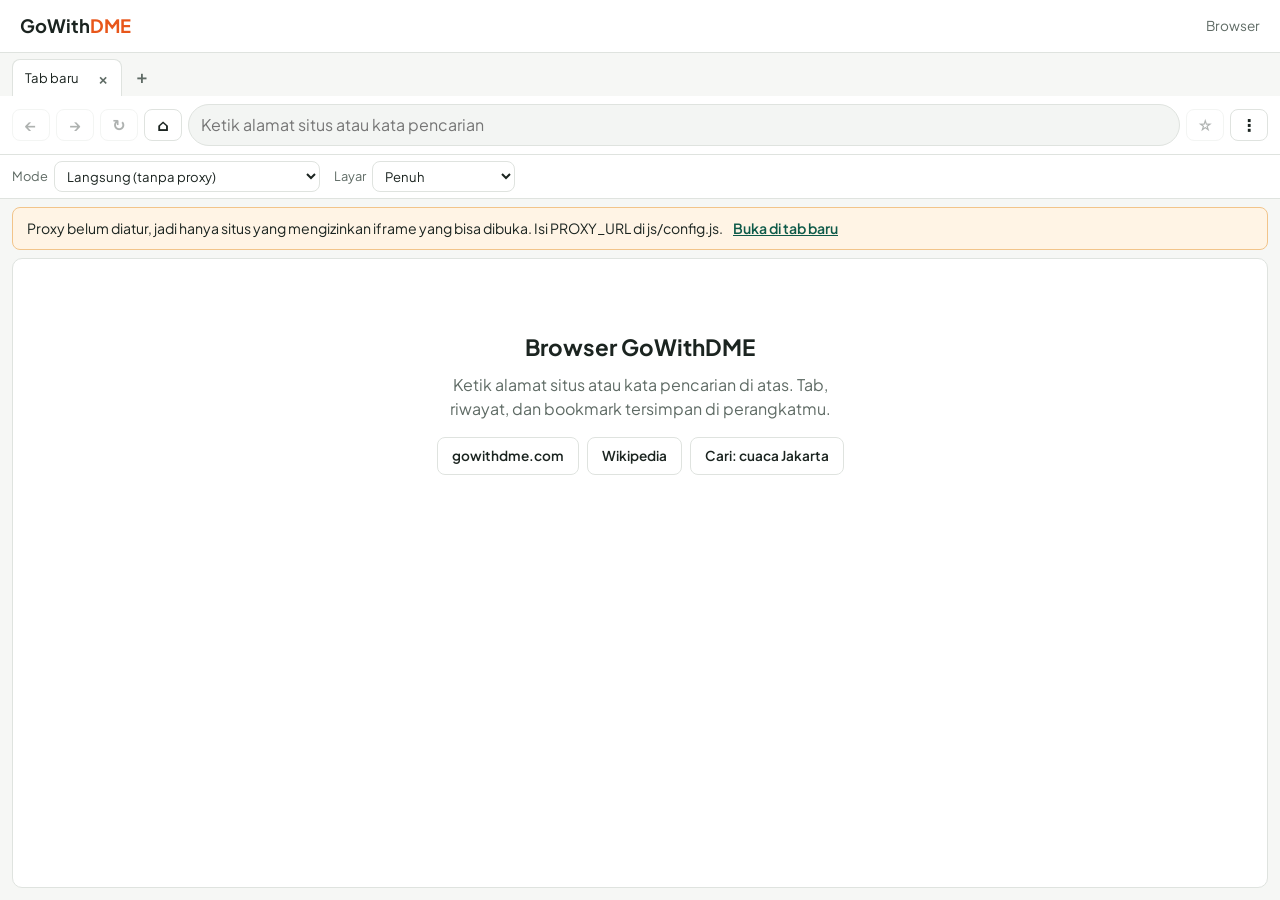
==== index.html @ f665d47d "Upgrade browser: tab, bookmark, riwayat, proxy" ====
<!DOCTYPE html>
<html lang="id">
<head>
<meta charset="UTF-8">
<meta name="viewport" content="width=device-width, initial-scale=1">
<title>Browser · GoWithDME</title>
<meta name="description" content="Buka situs apa saja di dalam halaman: tab, riwayat, bookmark, dan ukuran layar HP, tablet, desktop.">
<link rel="icon" href="https://gowithdme.com/favicon.ico">
<link rel="preconnect" href="https://fonts.googleapis.com">
<link rel="preconnect" href="https://fonts.gstatic.com" crossorigin>
<link href="https://fonts.googleapis.com/css2?family=Plus+Jakarta+Sans:wght@400;600;700&display=swap" rel="stylesheet">
<link rel="stylesheet" href="css/style.css">
<link rel="stylesheet" href="css/browser.css">
</head>
<body>
<header class="top">
  <a class="brand" href="https://gowithdme.com/">GoWith<span>DME</span></a>
  <span class="tag">Browser</span>
</header>

<div class="tabs" id="tabs" role="tablist" aria-label="Tab"></div>

<div class="bar">
  <button type="button" id="back" title="Mundur" aria-label="Mundur">&#8592;</button>
  <button type="button" id="fwd" title="Maju" aria-label="Maju">&#8594;</button>
  <button type="button" id="reload" title="Muat ulang" aria-label="Muat ulang">&#8635;</button>
  <button type="button" id="home" title="Beranda" aria-label="Beranda">&#8962;</button>
  <form id="form" novalidate>
    <input id="url" type="text" inputmode="url" autocomplete="off" autocapitalize="off" spellcheck="false"
           placeholder="Ketik alamat situs atau kata pencarian" aria-label="Alamat atau pencarian">
  </form>
  <button type="button" id="star" title="Bookmark" aria-label="Bookmark">&#9734;</button>
  <button type="button" id="menuBtn" title="Menu" aria-label="Menu" aria-haspopup="true">&#8942;</button>
  <div class="menu" id="menu" hidden></div>
</div>

<div class="bar opts">
  <label>Mode
    <select id="mode">
      <option value="proxy">Proxy (bisa buka hampir semua situs)</option>
      <option value="direct">Langsung (tanpa proxy)</option>
    </select>
  </label>
  <label>Layar
    <select id="size">
      <option value="0">Penuh</option>
      <option value="360">HP 360 px</option>
      <option value="768">Tablet 768 px</option>
      <option value="1280">Desktop 1280 px</option>
    </select>
  </label>
  <span class="info" id="info" role="status" aria-live="polite"></span>
</div>
<div class="load" id="load" hidden></div>

<div class="notice" id="notice" hidden>
  <span id="noticeText"></span>
  <button type="button" id="tryProxy" hidden>Coba lewat proxy</button>
  <a id="openTab" href="#" target="_blank" rel="noopener noreferrer">Buka di tab baru</a>
</div>

<main class="stage" id="stage" aria-label="Halaman">
  <div class="empty" id="empty">
    <h1>Browser GoWithDME</h1>
    <p>Ketik alamat situs atau kata pencarian di atas. Tab, riwayat, dan bookmark tersimpan di perangkatmu.</p>
    <div class="quick" id="quick"></div>
  </div>
</main>

<script src="js/config.js"></script>
<script src="js/browser.js"></script>
</body>
</html>
---- css/style.css ----
:root{--green:#0e5a49;--green-dark:#0a4337;--orange:#e8561a;--bg:#f6f7f5;--card:#fff;--line:#dfe3df;--text:#1b2420;--muted:#5f6b65;--err:#b3261e;--r:10px}
*{box-sizing:border-box}
html,body{margin:0}
body{font-family:"Plus Jakarta Sans",system-ui,-apple-system,"Segoe UI",Roboto,sans-serif;background:var(--bg);color:var(--text);line-height:1.5}
:focus-visible{outline:3px solid var(--orange);outline-offset:2px}

.top{display:flex;align-items:center;justify-content:space-between;padding:12px 20px;background:var(--card);border-bottom:1px solid var(--line)}
.brand{font-weight:700;font-size:1.15rem;color:var(--text);text-decoration:none}
.brand span{color:var(--orange)}
.tag{font-size:.85rem;color:var(--muted)}

.layout{display:grid;grid-template-columns:300px 1fr;gap:16px;padding:16px;max-width:1400px;margin:0 auto}
.panel{background:var(--card);border:1px solid var(--line);border-radius:var(--r);align-self:start;overflow:hidden}
.timer{padding:12px 16px;background:#e6f1ee;color:var(--green-dark);font-size:.9rem}
.timer.warn{background:#fde8e1;color:var(--err);font-weight:600}
form{padding:12px 16px 16px;display:flex;flex-direction:column;gap:6px}
label{font-size:.8rem;color:var(--muted);margin-top:6px}
select,input{font:inherit;padding:10px 12px;border:1px solid var(--line);border-radius:8px;background:#fff;color:var(--text);width:100%}
button{font:inherit;font-weight:600;padding:11px 14px;border-radius:8px;border:1px solid transparent;cursor:pointer;margin-top:12px}
button:disabled{opacity:.6;cursor:wait}
.primary{background:var(--orange);color:#fff}
.primary:hover:not(:disabled){background:#cf4812}
.ghost{background:#fff;border-color:var(--line);color:var(--text)}
.msg{margin:0;padding:0 16px 16px;font-size:.9rem;color:var(--err)}

.stage{background:var(--card);border:1px solid var(--line);border-radius:var(--r);min-height:70vh;display:flex;overflow:hidden}
.stage iframe{flex:1;width:100%;border:0;background:#fff}
.empty{margin:auto;padding:24px;max-width:420px;text-align:center}
.empty h1{font-size:1.4rem;margin:0 0 8px}
.empty p{margin:0;color:var(--muted)}

@media (max-width:899px){
  .layout{grid-template-columns:1fr;padding:12px}
  .stage{min-height:65vh}
}
@media (prefers-reduced-motion:reduce){*{transition:none!important;animation:none!important}}
---- css/browser.css ----
[hidden]{display:none!important}
body{display:flex;flex-direction:column;min-height:100vh;min-height:100dvh}

.tabs{display:flex;gap:4px;padding:6px 12px 0;background:var(--bg);overflow-x:auto;scrollbar-width:thin}
.tab{display:flex;align-items:center;gap:6px;min-width:110px;max-width:200px;padding:7px 8px 7px 12px;background:#e9ece9;border:1px solid var(--line);border-bottom:0;border-radius:8px 8px 0 0;font-size:.82rem;cursor:pointer;flex:none}
.tab[aria-selected=true]{background:var(--card)}
.tab span{overflow:hidden;text-overflow:ellipsis;white-space:nowrap;flex:1}
.tab .x{margin:0;padding:0 5px;border:0;background:none;font-size:1rem;line-height:1.2;color:var(--muted);border-radius:4px}
.tab .x:hover{background:#d6dbd6}
.newtab{margin:0 0 4px;padding:3px 10px;background:none;border:0;font-size:1.15rem;color:var(--muted);flex:none}

.bar{position:relative;display:flex;align-items:center;gap:6px;padding:8px 12px;background:var(--card);border-bottom:1px solid var(--line)}
.bar button{margin:0;padding:7px 10px;background:#fff;border:1px solid var(--line);color:var(--text);font-size:1rem;line-height:1;min-width:38px}
.bar button:hover:not(:disabled){background:#eef1ee}
.bar button:disabled{opacity:.35;cursor:default}
.bar form{flex:1;padding:0;display:block}
.bar input{padding:8px 12px;border-radius:999px;background:#f3f5f3}
.opts{gap:14px;padding:6px 12px;font-size:.8rem;color:var(--muted);flex-wrap:wrap}
.opts label{display:flex;align-items:center;gap:6px;margin:0}
.opts select{width:auto;padding:5px 8px;font-size:.82rem}
.info{margin-left:auto}

.load{height:3px;background:var(--orange);transform-origin:left;animation:ld 1.6s ease-out forwards}
@keyframes ld{from{transform:scaleX(0)}to{transform:scaleX(.9)}}

.notice{display:flex;align-items:center;flex-wrap:wrap;gap:10px;margin:8px 12px 0;padding:10px 14px;background:#fff4e5;border:1px solid #f2c48a;border-radius:8px;font-size:.88rem}
.notice button{margin:0;padding:6px 12px;background:var(--orange);color:#fff}
.notice a{font-weight:600;color:var(--green)}

.stage{position:relative;flex:1;margin:8px 12px 12px;min-height:60vh;background:var(--card);border:1px solid var(--line);border-radius:var(--r);overflow:auto;display:block}
.pane{margin:0 auto;background:#fff;overflow:hidden}
.pane.sized{margin-top:10px;box-shadow:0 1px 6px rgba(0,0,0,.18);border-radius:4px}
.pane iframe{display:block;border:0;background:#fff;transform-origin:top left}
.empty{margin:48px auto;padding:24px;max-width:460px;text-align:center}
.empty h1{font-size:1.4rem;margin:0 0 8px}
.empty p{margin:0 0 16px;color:var(--muted)}
.quick{display:flex;flex-wrap:wrap;gap:8px;justify-content:center}
.quick button{margin:0;padding:8px 14px;background:#fff;border-color:var(--line);color:var(--text);font-size:.85rem}

.menu{position:absolute;right:12px;top:100%;z-index:20;width:min(340px,calc(100vw - 24px));max-height:70vh;overflow:auto;background:#fff;border:1px solid var(--line);border-radius:10px;box-shadow:0 6px 24px rgba(0,0,0,.18);padding:6px}
.menu h3{margin:8px 8px 4px;font-size:.75rem;text-transform:uppercase;letter-spacing:.04em;color:var(--muted)}
.menu button{display:block;width:100%;margin:0;padding:8px 10px;text-align:left;background:none;border:0;font-weight:400;font-size:.86rem;border-radius:6px;overflow:hidden;text-overflow:ellipsis;white-space:nowrap}
.menu button:hover{background:#eef1ee}
.menu .muted{padding:6px 10px;font-size:.82rem;color:var(--muted)}

@media (max-width:640px){
  .bar{gap:4px;padding:6px 8px}
  .bar button{padding:7px 8px;min-width:34px}
  #home{display:none}
  .stage{margin:6px 8px 8px}
  .info{margin-left:0}
}
@media (prefers-reduced-motion:reduce){.load{animation:none;transform:scaleX(.9)}}
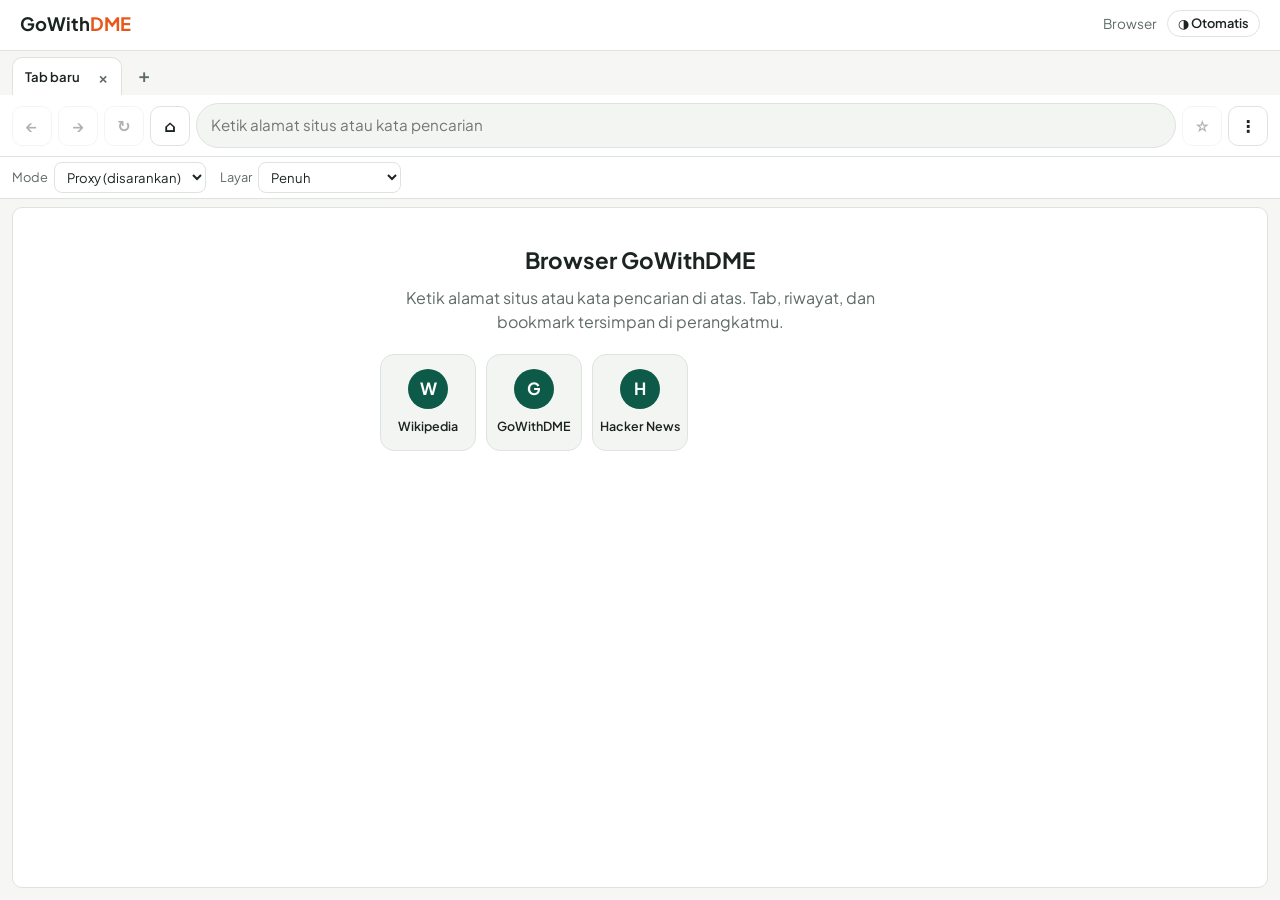
==== commit 9e2a3731: "Tema gelap dan perbaikan UX" ====
--- a/index.html
+++ b/index.html
@@ -2,7 +2,10 @@
 <html lang="id">
 <head>
 <meta charset="UTF-8">
-<meta name="viewport" content="width=device-width, initial-scale=1">
+<meta name="viewport" content="width=device-width, initial-scale=1, viewport-fit=cover">
+<meta name="color-scheme" content="light dark">
+<meta name="theme-color" content="#ffffff" id="themeColor">
+<script>(function(){try{var t=JSON.parse(localStorage.getItem("gwd.theme"))||"auto";var d=t==="dark"||(t==="auto"&&matchMedia("(prefers-color-scheme: dark)").matches);document.documentElement.dataset.theme=d?"dark":"light"}catch(e){}})();</script>
 <title>Browser · GoWithDME</title>
 <meta name="description" content="Buka situs apa saja di dalam halaman: tab, riwayat, bookmark, dan ukuran layar HP, tablet, desktop.">
 <link rel="icon" href="https://gowithdme.com/favicon.ico">
@@ -16,6 +19,7 @@
 <header class="top">
   <a class="brand" href="https://gowithdme.com/">GoWith<span>DME</span></a>
   <span class="tag">Browser</span>
+  <button type="button" class="themeBtn" id="themeBtn" title="Ganti tema" aria-label="Ganti tema"></button>
 </header>
 
 <div class="tabs" id="tabs" role="tablist" aria-label="Tab"></div>
@@ -37,8 +41,8 @@
 <div class="bar opts">
   <label>Mode
     <select id="mode">
-      <option value="proxy">Proxy (bisa buka hampir semua situs)</option>
-      <option value="direct">Langsung (tanpa proxy)</option>
+      <option value="proxy">Proxy (disarankan)</option>
+      <option value="direct">Langsung</option>
     </select>
   </label>
   <label>Layar
@@ -59,11 +63,14 @@
   <a id="openTab" href="#" target="_blank" rel="noopener noreferrer">Buka di tab baru</a>
 </div>
 
+<div class="toast" id="toast" role="status" aria-live="polite" hidden></div>
+<button type="button" class="exitFocus" id="exitFocus" hidden aria-label="Keluar mode fokus">Keluar fokus</button>
+
 <main class="stage" id="stage" aria-label="Halaman">
   <div class="empty" id="empty">
     <h1>Browser GoWithDME</h1>
     <p>Ketik alamat situs atau kata pencarian di atas. Tab, riwayat, dan bookmark tersimpan di perangkatmu.</p>
-    <div class="quick" id="quick"></div>
+    <div class="dial" id="dial"></div>
   </div>
 </main>
 
--- a/css/style.css
+++ b/css/style.css
@@ -1,4 +1,5 @@
-:root{--green:#0e5a49;--green-dark:#0a4337;--orange:#e8561a;--bg:#f6f7f5;--card:#fff;--line:#dfe3df;--text:#1b2420;--muted:#5f6b65;--err:#b3261e;--r:10px}
+:root{--green:#0e5a49;--green-dark:#0a4337;--orange:#e8561a;--bg:#f6f7f5;--card:#fff;--line:#dfe3df;--text:#1b2420;--muted:#5f6b65;--err:#b3261e;--r:10px;--hover:#eef1ee;--field:#f3f5f3}
+[data-theme=dark]{--green:#3fbf9f;--green-dark:#bfeadf;--orange:#ff7a3d;--bg:#0e1311;--card:#161c19;--line:#2a332f;--text:#e8eeea;--muted:#9aa7a0;--err:#ff8a80;--hover:#222b27;--field:#1d2521;color-scheme:dark}
 *{box-sizing:border-box}
 html,body{margin:0}
 body{font-family:"Plus Jakarta Sans",system-ui,-apple-system,"Segoe UI",Roboto,sans-serif;background:var(--bg);color:var(--text);line-height:1.5}
@@ -15,7 +16,7 @@
 .timer.warn{background:#fde8e1;color:var(--err);font-weight:600}
 form{padding:12px 16px 16px;display:flex;flex-direction:column;gap:6px}
 label{font-size:.8rem;color:var(--muted);margin-top:6px}
-select,input{font:inherit;padding:10px 12px;border:1px solid var(--line);border-radius:8px;background:#fff;color:var(--text);width:100%}
+select,input{font:inherit;padding:10px 12px;border:1px solid var(--line);border-radius:8px;background:var(--card);color:var(--text);width:100%}
 button{font:inherit;font-weight:600;padding:11px 14px;border-radius:8px;border:1px solid transparent;cursor:pointer;margin-top:12px}
 button:disabled{opacity:.6;cursor:wait}
 .primary{background:var(--orange);color:#fff}
--- a/css/browser.css
+++ b/css/browser.css
@@ -1,53 +1,74 @@
 [hidden]{display:none!important}
-body{display:flex;flex-direction:column;min-height:100vh;min-height:100dvh}
+html{-webkit-text-size-adjust:100%}
+body{display:flex;flex-direction:column;height:100vh;height:100dvh;overflow:hidden;padding-bottom:env(safe-area-inset-bottom);transition:background .2s,color .2s}
+.top{padding-top:calc(10px + env(safe-area-inset-top));gap:10px}
+.top .tag{margin-left:auto}
+.themeBtn{margin:0;padding:6px 10px;border:1px solid var(--line);background:var(--card);color:var(--text);border-radius:999px;font-size:.8rem;line-height:1}
+.themeBtn:hover{background:var(--hover)}
 
-.tabs{display:flex;gap:4px;padding:6px 12px 0;background:var(--bg);overflow-x:auto;scrollbar-width:thin}
-.tab{display:flex;align-items:center;gap:6px;min-width:110px;max-width:200px;padding:7px 8px 7px 12px;background:#e9ece9;border:1px solid var(--line);border-bottom:0;border-radius:8px 8px 0 0;font-size:.82rem;cursor:pointer;flex:none}
-.tab[aria-selected=true]{background:var(--card)}
+.tabs{display:flex;gap:4px;padding:6px 12px 0;background:var(--bg);overflow-x:auto;scrollbar-width:none;flex:none}
+.tabs::-webkit-scrollbar{display:none}
+.tab{display:flex;align-items:center;gap:6px;min-width:110px;max-width:200px;padding:7px 6px 7px 12px;background:var(--hover);border:1px solid var(--line);border-bottom:0;border-radius:10px 10px 0 0;font-size:.82rem;cursor:pointer;flex:none;color:var(--muted)}
+.tab[aria-selected=true]{background:var(--card);color:var(--text);font-weight:600}
 .tab span{overflow:hidden;text-overflow:ellipsis;white-space:nowrap;flex:1}
-.tab .x{margin:0;padding:0 5px;border:0;background:none;font-size:1rem;line-height:1.2;color:var(--muted);border-radius:4px}
-.tab .x:hover{background:#d6dbd6}
-.newtab{margin:0 0 4px;padding:3px 10px;background:none;border:0;font-size:1.15rem;color:var(--muted);flex:none}
+.tab .x{margin:0;padding:2px 7px;border:0;background:none;font-size:1rem;line-height:1.2;color:var(--muted);border-radius:6px}
+.tab .x:hover{background:var(--line)}
+.newtab{margin:0 0 4px;padding:3px 12px;background:none;border:0;font-size:1.2rem;color:var(--muted);flex:none}
 
-.bar{position:relative;display:flex;align-items:center;gap:6px;padding:8px 12px;background:var(--card);border-bottom:1px solid var(--line)}
-.bar button{margin:0;padding:7px 10px;background:#fff;border:1px solid var(--line);color:var(--text);font-size:1rem;line-height:1;min-width:38px}
-.bar button:hover:not(:disabled){background:#eef1ee}
+.bar{position:relative;display:flex;align-items:center;gap:6px;padding:8px 12px;background:var(--card);border-bottom:1px solid var(--line);flex:none}
+.bar button{margin:0;padding:8px 10px;background:var(--card);border:1px solid var(--line);color:var(--text);font-size:1rem;line-height:1;min-width:40px;min-height:40px;border-radius:10px}
+.bar button:hover:not(:disabled){background:var(--hover)}
 .bar button:disabled{opacity:.35;cursor:default}
-.bar form{flex:1;padding:0;display:block}
-.bar input{padding:8px 12px;border-radius:999px;background:#f3f5f3}
-.opts{gap:14px;padding:6px 12px;font-size:.8rem;color:var(--muted);flex-wrap:wrap}
+.bar form{flex:1;padding:0;display:block;min-width:0}
+.bar input{padding:10px 14px;border-radius:999px;background:var(--field);font-size:.95rem}
+.bar input:focus{border-color:var(--orange);outline:none;box-shadow:0 0 0 3px color-mix(in srgb,var(--orange) 25%,transparent)}
+.opts{gap:14px;padding:5px 12px;font-size:.8rem;color:var(--muted);flex-wrap:wrap}
 .opts label{display:flex;align-items:center;gap:6px;margin:0}
 .opts select{width:auto;padding:5px 8px;font-size:.82rem}
 .info{margin-left:auto}
 
-.load{height:3px;background:var(--orange);transform-origin:left;animation:ld 1.6s ease-out forwards}
+.load{height:3px;background:var(--orange);transform-origin:left;animation:ld 1.6s ease-out forwards;flex:none}
 @keyframes ld{from{transform:scaleX(0)}to{transform:scaleX(.9)}}
 
-.notice{display:flex;align-items:center;flex-wrap:wrap;gap:10px;margin:8px 12px 0;padding:10px 14px;background:#fff4e5;border:1px solid #f2c48a;border-radius:8px;font-size:.88rem}
-.notice button{margin:0;padding:6px 12px;background:var(--orange);color:#fff}
+.notice{display:flex;align-items:center;flex-wrap:wrap;gap:10px;margin:8px 12px 0;padding:10px 14px;background:color-mix(in srgb,var(--orange) 14%,var(--card));border:1px solid color-mix(in srgb,var(--orange) 45%,var(--line));border-radius:10px;font-size:.88rem;flex:none}
+.notice button{margin:0;padding:7px 14px;background:var(--orange);color:#fff;border-radius:8px}
 .notice a{font-weight:600;color:var(--green)}
 
-.stage{position:relative;flex:1;margin:8px 12px 12px;min-height:60vh;background:var(--card);border:1px solid var(--line);border-radius:var(--r);overflow:auto;display:block}
+.stage{position:relative;flex:1;min-height:0;margin:8px 12px 12px;background:var(--card);border:1px solid var(--line);border-radius:var(--r);overflow:auto;display:block}
 .pane{margin:0 auto;background:#fff;overflow:hidden}
-.pane.sized{margin-top:10px;box-shadow:0 1px 6px rgba(0,0,0,.18);border-radius:4px}
+.pane.sized{margin-top:10px;box-shadow:0 2px 12px rgba(0,0,0,.25);border-radius:6px}
 .pane iframe{display:block;border:0;background:#fff;transform-origin:top left}
-.empty{margin:48px auto;padding:24px;max-width:460px;text-align:center}
+.darkpages .pane iframe{filter:invert(1) hue-rotate(180deg)}
+
+.empty{margin:0 auto;padding:36px 20px;max-width:560px;text-align:center}
 .empty h1{font-size:1.4rem;margin:0 0 8px}
-.empty p{margin:0 0 16px;color:var(--muted)}
-.quick{display:flex;flex-wrap:wrap;gap:8px;justify-content:center}
-.quick button{margin:0;padding:8px 14px;background:#fff;border-color:var(--line);color:var(--text);font-size:.85rem}
+.empty p{margin:0 0 20px;color:var(--muted)}
+.dial{display:grid;grid-template-columns:repeat(auto-fill,minmax(92px,1fr));gap:10px}
+.dial button{margin:0;display:flex;flex-direction:column;align-items:center;gap:8px;padding:14px 6px;background:var(--field);border:1px solid var(--line);border-radius:14px;color:var(--text);font-size:.78rem;font-weight:600;min-width:0}
+.dial button:hover{background:var(--hover);border-color:var(--orange)}
+.dial i{font-style:normal;width:40px;height:40px;border-radius:50%;display:grid;place-items:center;background:var(--green);color:var(--card);font-size:1.05rem;font-weight:700;text-transform:uppercase}
+.dial span{max-width:100%;overflow:hidden;text-overflow:ellipsis;white-space:nowrap}
 
-.menu{position:absolute;right:12px;top:100%;z-index:20;width:min(340px,calc(100vw - 24px));max-height:70vh;overflow:auto;background:#fff;border:1px solid var(--line);border-radius:10px;box-shadow:0 6px 24px rgba(0,0,0,.18);padding:6px}
-.menu h3{margin:8px 8px 4px;font-size:.75rem;text-transform:uppercase;letter-spacing:.04em;color:var(--muted)}
-.menu button{display:block;width:100%;margin:0;padding:8px 10px;text-align:left;background:none;border:0;font-weight:400;font-size:.86rem;border-radius:6px;overflow:hidden;text-overflow:ellipsis;white-space:nowrap}
-.menu button:hover{background:#eef1ee}
+.menu{position:absolute;right:12px;top:100%;z-index:20;width:min(340px,calc(100vw - 24px));max-height:70vh;overflow:auto;background:var(--card);border:1px solid var(--line);border-radius:12px;box-shadow:0 8px 28px rgba(0,0,0,.3);padding:6px}
+.menu h3{margin:10px 8px 4px;font-size:.72rem;text-transform:uppercase;letter-spacing:.05em;color:var(--muted)}
+.menu button{display:block;width:100%;margin:0;padding:10px;text-align:left;background:none;border:0;color:var(--text);font-weight:400;font-size:.88rem;border-radius:8px;overflow:hidden;text-overflow:ellipsis;white-space:nowrap}
+.menu button:hover{background:var(--hover)}
 .menu .muted{padding:6px 10px;font-size:.82rem;color:var(--muted)}
+
+.toast{position:fixed;left:50%;bottom:calc(20px + env(safe-area-inset-bottom));transform:translateX(-50%);z-index:50;max-width:min(92vw,420px);padding:10px 16px;background:var(--text);color:var(--card);border-radius:999px;font-size:.86rem;box-shadow:0 4px 18px rgba(0,0,0,.3)}
+.exitFocus{position:fixed;right:12px;bottom:calc(12px + env(safe-area-inset-bottom));z-index:40;margin:0;padding:9px 14px;background:var(--text);color:var(--card);border-radius:999px;font-size:.8rem;opacity:.85}
+
+body.focus .top,body.focus .tabs,body.focus .bar,body.focus .load,body.focus .notice{display:none!important}
+body.focus .stage{margin:0;border:0;border-radius:0}
 
 @media (max-width:640px){
   .bar{gap:4px;padding:6px 8px}
-  .bar button{padding:7px 8px;min-width:34px}
+  .bar button{padding:8px;min-width:38px}
   #home{display:none}
+  .tabs{padding:4px 8px 0}
   .stage{margin:6px 8px 8px}
   .info{margin-left:0}
+  .opts{gap:8px 12px}
+  .opts select{max-width:46vw}
 }
-@media (prefers-reduced-motion:reduce){.load{animation:none;transform:scaleX(.9)}}
+@media (prefers-reduced-motion:reduce){*{transition:none!important}.load{animation:none;transform:scaleX(.9)}}
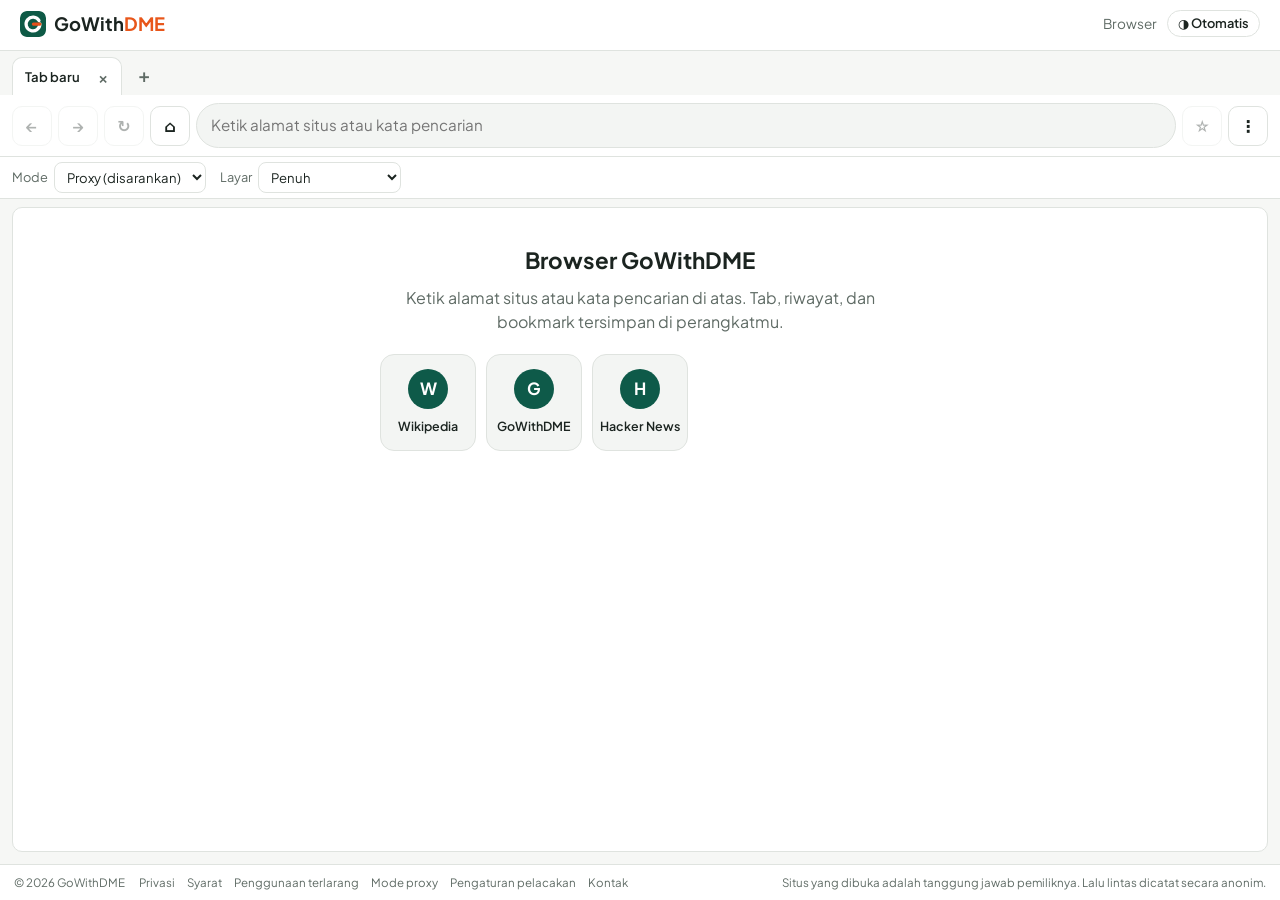
==== commit be3cea9c: "Tambah legal, footer, dan favicon" ====
--- a/index.html
+++ b/index.html
@@ -8,7 +8,10 @@
 <script>(function(){try{var t=JSON.parse(localStorage.getItem("gwd.theme"))||"auto";var d=t==="dark"||(t==="auto"&&matchMedia("(prefers-color-scheme: dark)").matches);document.documentElement.dataset.theme=d?"dark":"light"}catch(e){}})();</script>
 <title>Browser · GoWithDME</title>
 <meta name="description" content="Buka situs apa saja di dalam halaman: tab, riwayat, bookmark, dan ukuran layar HP, tablet, desktop.">
-<link rel="icon" href="https://gowithdme.com/favicon.ico">
+<link rel="icon" href="assets/favicon.svg" type="image/svg+xml">
+<link rel="icon" href="assets/favicon-32.png" sizes="32x32" type="image/png">
+<link rel="icon" href="assets/favicon.ico" sizes="any">
+<link rel="apple-touch-icon" href="assets/apple-touch-icon.png">
 <link rel="preconnect" href="https://fonts.googleapis.com">
 <link rel="preconnect" href="https://fonts.gstatic.com" crossorigin>
 <link href="https://fonts.googleapis.com/css2?family=Plus+Jakarta+Sans:wght@400;600;700&display=swap" rel="stylesheet">
@@ -17,7 +20,7 @@
 </head>
 <body>
 <header class="top">
-  <a class="brand" href="https://gowithdme.com/">GoWith<span>DME</span></a>
+  <a class="brand" href="https://gowithdme.com/"><img src="assets/favicon.svg" alt="" width="26" height="26">GoWith<span>DME</span></a>
   <span class="tag">Browser</span>
   <button type="button" class="themeBtn" id="themeBtn" title="Ganti tema" aria-label="Ganti tema"></button>
 </header>
@@ -74,7 +77,21 @@
   </div>
 </main>
 
+<footer class="foot" id="foot">
+  <span class="copy">&copy; 2026 GoWithDME</span>
+  <nav aria-label="Informasi legal">
+    <a href="legal.html#privasi" target="_blank" rel="noopener">Privasi</a>
+    <a href="legal.html#syarat" target="_blank" rel="noopener">Syarat</a>
+    <a href="legal.html#larangan" target="_blank" rel="noopener">Penggunaan terlarang</a>
+    <a href="legal.html#proxy" target="_blank" rel="noopener">Mode proxy</a>
+    <a href="legal.html#pelacakan" target="_blank" rel="noopener">Pengaturan pelacakan</a>
+    <a href="legal.html#kontak" target="_blank" rel="noopener">Kontak</a>
+  </nav>
+  <span class="note">Situs yang dibuka adalah tanggung jawab pemiliknya. Lalu lintas dicatat secara anonim.</span>
+</footer>
+
 <script src="js/config.js"></script>
+<script src="js/track.js"></script>
 <script src="js/browser.js"></script>
 </body>
 </html>
--- a/css/browser.css
+++ b/css/browser.css
@@ -72,3 +72,15 @@
   .opts select{max-width:46vw}
 }
 @media (prefers-reduced-motion:reduce){*{transition:none!important}.load{animation:none;transform:scaleX(.9)}}
+
+/* Footer legal */
+.brand{display:inline-flex;align-items:center}
+.brand img{border-radius:7px;display:block;margin-right:8px}
+.foot{flex:none;display:flex;flex-wrap:wrap;align-items:center;gap:4px 14px;padding:6px 14px calc(6px + env(safe-area-inset-bottom));background:var(--card);border-top:1px solid var(--line);font-size:.72rem;color:var(--muted)}
+.foot nav{display:flex;flex-wrap:wrap;gap:2px 12px}
+.foot a{color:var(--muted);text-decoration:none;padding:3px 0}
+.foot a:hover{color:var(--text);text-decoration:underline}
+.foot .note{margin-left:auto}
+body{padding-bottom:0}
+body.focus .foot{display:none!important}
+@media (max-width:700px){.foot .note{display:none}.foot{font-size:.7rem}}
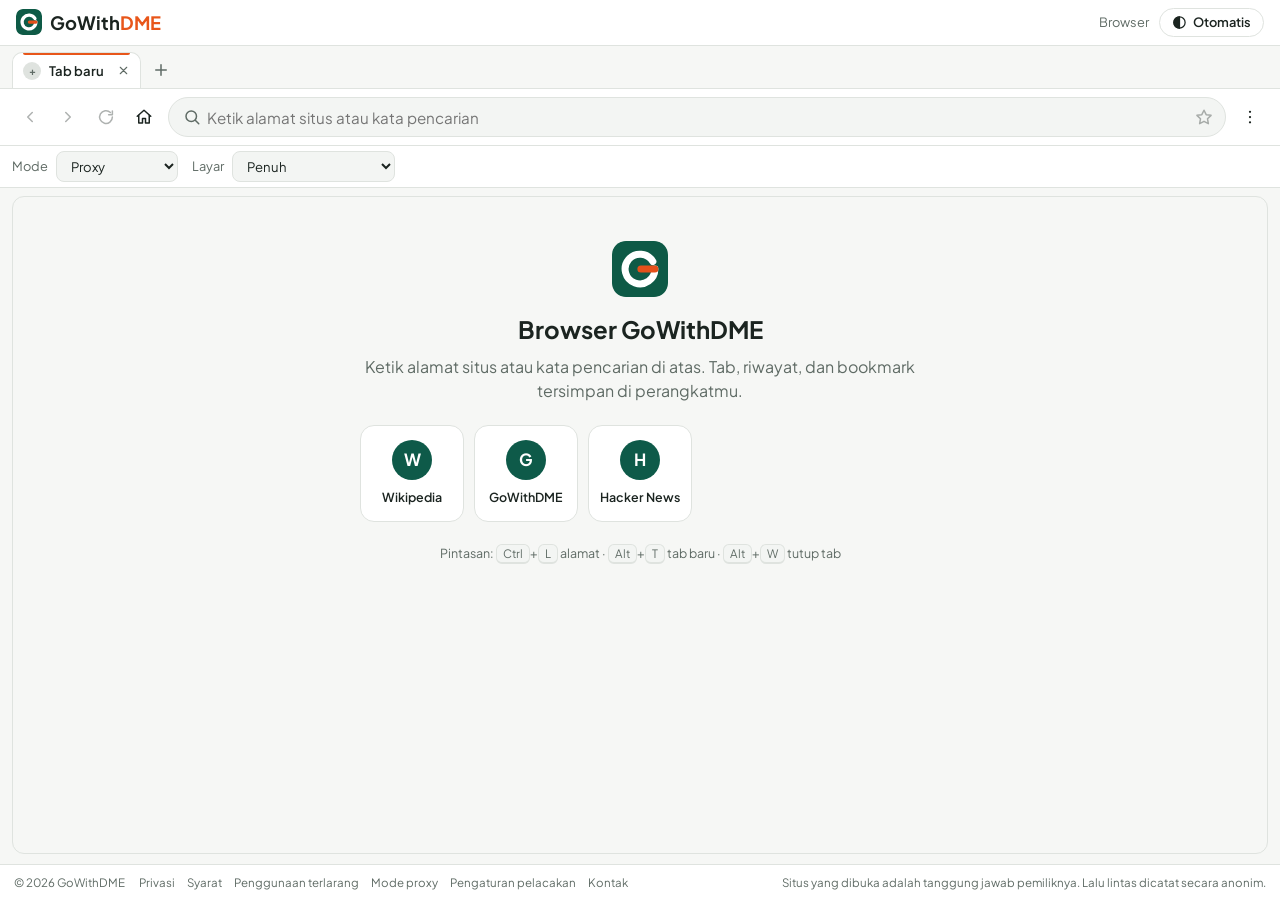
==== commit a5ee3c21: "Upgrade tampilan browser: tab, bar alamat, saran, pulihkan tab, perbaikan stabilitas" ====
--- a/index.html
+++ b/index.html
@@ -19,6 +19,32 @@
 <link rel="stylesheet" href="css/browser.css">
 </head>
 <body>
+
+<!-- Ikon (SVG sprite) -->
+<svg width="0" height="0" style="position:absolute" aria-hidden="true" focusable="false">
+  <defs>
+    <symbol id="i-back" viewBox="0 0 24 24"><path d="M15 18l-6-6 6-6"/></symbol>
+    <symbol id="i-fwd" viewBox="0 0 24 24"><path d="M9 18l6-6-6-6"/></symbol>
+    <symbol id="i-reload" viewBox="0 0 24 24"><path d="M20.5 12a8.5 8.5 0 1 1-2.6-6.1"/><path d="M20.5 4v5h-5"/></symbol>
+    <symbol id="i-x" viewBox="0 0 24 24"><path d="M18 6L6 18M6 6l12 12"/></symbol>
+    <symbol id="i-home" viewBox="0 0 24 24"><path d="M3 11l9-8 9 8"/><path d="M5 10v10h5v-6h4v6h5V10"/></symbol>
+    <symbol id="i-star" viewBox="0 0 24 24"><path d="M12 3l2.9 5.9 6.5.9-4.7 4.6 1.1 6.5L12 17.8 6.2 20.9l1.1-6.5L2.6 9.8l6.5-.9z"/></symbol>
+    <symbol id="i-dots" viewBox="0 0 24 24"><path d="M12 5h.01M12 12h.01M12 19h.01" stroke-width="3"/></symbol>
+    <symbol id="i-lock" viewBox="0 0 24 24"><rect x="5" y="11" width="14" height="10" rx="2"/><path d="M8 11V8a4 4 0 0 1 8 0v3"/></symbol>
+    <symbol id="i-globe" viewBox="0 0 24 24"><circle cx="12" cy="12" r="9"/><path d="M3 12h18M12 3a14 14 0 0 1 0 18M12 3a14 14 0 0 0 0 18"/></symbol>
+    <symbol id="i-search" viewBox="0 0 24 24"><circle cx="11" cy="11" r="7"/><path d="M21 21l-4.3-4.3"/></symbol>
+    <symbol id="i-plus" viewBox="0 0 24 24"><path d="M12 5v14M5 12h14"/></symbol>
+    <symbol id="i-sun" viewBox="0 0 24 24"><circle cx="12" cy="12" r="4"/><path d="M12 2v2M12 20v2M4.9 4.9l1.4 1.4M17.7 17.7l1.4 1.4M2 12h2M20 12h2M4.9 19.1l1.4-1.4M17.7 6.3l1.4-1.4"/></symbol>
+    <symbol id="i-moon" viewBox="0 0 24 24"><path d="M20.5 13.2A8.5 8.5 0 1 1 10.8 3.5a6.8 6.8 0 0 0 9.7 9.7z"/></symbol>
+    <symbol id="i-auto" viewBox="0 0 24 24"><circle cx="12" cy="12" r="9"/><path d="M12 3a9 9 0 0 0 0 18z" fill="currentColor"/></symbol>
+    <symbol id="i-ext" viewBox="0 0 24 24"><path d="M14 4h6v6M20 4l-9 9"/><path d="M18 14v6H4V6h6"/></symbol>
+    <symbol id="i-history" viewBox="0 0 24 24"><path d="M3.5 12a8.5 8.5 0 1 0 2.6-6.1"/><path d="M3.5 4v5h5M12 7.5V12l3 2"/></symbol>
+    <symbol id="i-alert" viewBox="0 0 24 24"><path d="M12 3l10 18H2z"/><path d="M12 10v5M12 18h.01"/></symbol>
+  </defs>
+</svg>
+
+<a class="skip" href="#stage">Lompat ke halaman</a>
+
 <header class="top">
   <a class="brand" href="https://gowithdme.com/"><img src="assets/favicon.svg" alt="" width="26" height="26">GoWith<span>DME</span></a>
   <span class="tag">Browser</span>
@@ -27,24 +53,30 @@
 
 <div class="tabs" id="tabs" role="tablist" aria-label="Tab"></div>
 
-<div class="bar">
-  <button type="button" id="back" title="Mundur" aria-label="Mundur">&#8592;</button>
-  <button type="button" id="fwd" title="Maju" aria-label="Maju">&#8594;</button>
-  <button type="button" id="reload" title="Muat ulang" aria-label="Muat ulang">&#8635;</button>
-  <button type="button" id="home" title="Beranda" aria-label="Beranda">&#8962;</button>
-  <form id="form" novalidate>
+<div class="bar toolbar">
+  <div class="navgrp">
+    <button type="button" class="ib" id="back" title="Mundur (Alt+←)" aria-label="Mundur" disabled><svg class="ic"><use href="#i-back"/></svg></button>
+    <button type="button" class="ib" id="fwd" title="Maju (Alt+→)" aria-label="Maju" disabled><svg class="ic"><use href="#i-fwd"/></svg></button>
+    <button type="button" class="ib" id="reload" title="Muat ulang" aria-label="Muat ulang" disabled><svg class="ic"><use href="#i-reload"/></svg></button>
+    <button type="button" class="ib" id="home" title="Beranda" aria-label="Beranda"><svg class="ic"><use href="#i-home"/></svg></button>
+  </div>
+  <form id="form" class="omni" novalidate role="search">
+    <svg class="ic lead" id="secIcon" aria-hidden="true"><use href="#i-search"/></svg>
     <input id="url" type="text" inputmode="url" autocomplete="off" autocapitalize="off" spellcheck="false"
-           placeholder="Ketik alamat situs atau kata pencarian" aria-label="Alamat atau pencarian">
+           placeholder="Ketik alamat situs atau kata pencarian" aria-label="Alamat atau pencarian"
+           role="combobox" aria-autocomplete="list" aria-expanded="false" aria-controls="sugg">
+    <span class="chip" id="modeChip" hidden></span>
+    <button type="button" class="ib inl" id="star" title="Bookmark" aria-label="Bookmark" aria-pressed="false" disabled><svg class="ic"><use href="#i-star"/></svg></button>
+    <ul class="sugg" id="sugg" role="listbox" aria-label="Saran" hidden></ul>
   </form>
-  <button type="button" id="star" title="Bookmark" aria-label="Bookmark">&#9734;</button>
-  <button type="button" id="menuBtn" title="Menu" aria-label="Menu" aria-haspopup="true">&#8942;</button>
-  <div class="menu" id="menu" hidden></div>
+  <button type="button" class="ib" id="menuBtn" title="Menu" aria-label="Menu" aria-haspopup="true" aria-expanded="false" aria-controls="menu"><svg class="ic"><use href="#i-dots"/></svg></button>
+  <div class="menu" id="menu" role="menu" hidden></div>
 </div>
 
 <div class="bar opts">
-  <label>Mode
+  <label title="Proxy disarankan: situs yang melarang iframe tetap bisa dibuka. Langsung: dimuat apa adanya.">Mode
     <select id="mode">
-      <option value="proxy">Proxy (disarankan)</option>
+      <option value="proxy">Proxy</option>
       <option value="direct">Langsung</option>
     </select>
   </label>
@@ -58,22 +90,28 @@
   </label>
   <span class="info" id="info" role="status" aria-live="polite"></span>
 </div>
-<div class="load" id="load" hidden></div>
+<div class="load" id="load" hidden role="progressbar" aria-label="Memuat"></div>
 
-<div class="notice" id="notice" hidden>
+<div class="notice" id="notice" hidden role="status">
+  <svg class="ic"><use href="#i-alert"/></svg>
   <span id="noticeText"></span>
-  <button type="button" id="tryProxy" hidden>Coba lewat proxy</button>
-  <a id="openTab" href="#" target="_blank" rel="noopener noreferrer">Buka di tab baru</a>
+  <span class="acts">
+    <button type="button" id="tryProxy" hidden>Coba lewat proxy</button>
+    <a id="openTab" href="#" target="_blank" rel="noopener noreferrer">Buka di tab baru <svg class="ic sm"><use href="#i-ext"/></svg></a>
+    <button type="button" class="ib sm" id="noticeX" title="Tutup" aria-label="Tutup pemberitahuan"><svg class="ic"><use href="#i-x"/></svg></button>
+  </span>
 </div>
 
 <div class="toast" id="toast" role="status" aria-live="polite" hidden></div>
 <button type="button" class="exitFocus" id="exitFocus" hidden aria-label="Keluar mode fokus">Keluar fokus</button>
 
-<main class="stage" id="stage" aria-label="Halaman">
+<main class="stage" id="stage" aria-label="Halaman" tabindex="-1">
   <div class="empty" id="empty">
+    <img class="hero" src="assets/favicon.svg" alt="" width="56" height="56">
     <h1>Browser GoWithDME</h1>
     <p>Ketik alamat situs atau kata pencarian di atas. Tab, riwayat, dan bookmark tersimpan di perangkatmu.</p>
     <div class="dial" id="dial"></div>
+    <p class="hint">Pintasan: <kbd>Ctrl</kbd>+<kbd>L</kbd> alamat · <kbd>Alt</kbd>+<kbd>T</kbd> tab baru · <kbd>Alt</kbd>+<kbd>W</kbd> tutup tab</p>
   </div>
 </main>
 
@@ -90,8 +128,11 @@
   <span class="note">Situs yang dibuka adalah tanggung jawab pemiliknya. Lalu lintas dicatat secara anonim.</span>
 </footer>
 
+<noscript><p style="padding:20px;text-align:center">Browser ini membutuhkan JavaScript.</p></noscript>
+
 <script src="js/config.js"></script>
 <script src="js/track.js"></script>
+<script src="js/moderasi.js"></script>
 <script src="js/browser.js"></script>
 </body>
 </html>
--- a/css/browser.css
+++ b/css/browser.css
@@ -1,86 +1,186 @@
+/* Tampilan browser. Memakai variabel warna dari style.css (terang/gelap).
+   Urutan: dasar > header > tab > toolbar > omnibox > menu > panggung > pemberitahuan > responsif. */
+
+/* ---------- dasar ---------- */
+:root{--shadow:0 8px 28px rgba(0,0,0,.22);--bar-h:44px;--tab-h:36px}
+[data-theme=dark]{--shadow:0 8px 28px rgba(0,0,0,.55)}
 [hidden]{display:none!important}
 html{-webkit-text-size-adjust:100%}
-body{display:flex;flex-direction:column;height:100vh;height:100dvh;overflow:hidden;padding-bottom:env(safe-area-inset-bottom);transition:background .2s,color .2s}
-.top{padding-top:calc(10px + env(safe-area-inset-top));gap:10px}
-.top .tag{margin-left:auto}
-.themeBtn{margin:0;padding:6px 10px;border:1px solid var(--line);background:var(--card);color:var(--text);border-radius:999px;font-size:.8rem;line-height:1}
+body{display:flex;flex-direction:column;height:100vh;height:100dvh;overflow:hidden;padding:0;transition:background .2s,color .2s}
+button{margin:0;font-family:inherit}
+button:disabled{cursor:default}
+form{padding:0;display:block}
+label{margin:0}
+kbd{font:inherit;font-size:.72rem;padding:1px 6px;border:1px solid var(--line);border-bottom-width:2px;border-radius:6px;background:var(--field)}
+
+.ic{width:18px;height:18px;fill:none;stroke:currentColor;stroke-width:2;stroke-linecap:round;stroke-linejoin:round;flex:none;display:block}
+.ic.sm{width:14px;height:14px}
+
+.skip{position:absolute;left:-999px;top:0;z-index:100;padding:8px 14px;background:var(--text);color:var(--card);border-radius:0 0 8px 0}
+.skip:focus{left:0}
+
+/* ---------- header ---------- */
+.top{flex:none;gap:10px;padding:calc(8px + env(safe-area-inset-top)) 16px 8px}
+.top .tag{margin-left:auto;font-size:.8rem}
+.brand{display:inline-flex;align-items:center}
+.brand img{border-radius:7px;display:block;margin-right:8px}
+.themeBtn{display:inline-flex;align-items:center;gap:6px;padding:6px 12px;border:1px solid var(--line);background:var(--card);color:var(--text);border-radius:999px;font-size:.8rem;font-weight:600;line-height:1;cursor:pointer}
 .themeBtn:hover{background:var(--hover)}
+.themeBtn .ic{width:15px;height:15px}
 
-.tabs{display:flex;gap:4px;padding:6px 12px 0;background:var(--bg);overflow-x:auto;scrollbar-width:none;flex:none}
+/* ---------- tab ---------- */
+.tabs{display:flex;align-items:flex-end;gap:2px;padding:6px 12px 0;background:var(--bg);overflow-x:auto;overflow-y:hidden;scrollbar-width:none;flex:none;min-height:calc(var(--tab-h) + 6px)}
 .tabs::-webkit-scrollbar{display:none}
-.tab{display:flex;align-items:center;gap:6px;min-width:110px;max-width:200px;padding:7px 6px 7px 12px;background:var(--hover);border:1px solid var(--line);border-bottom:0;border-radius:10px 10px 0 0;font-size:.82rem;cursor:pointer;flex:none;color:var(--muted)}
-.tab[aria-selected=true]{background:var(--card);color:var(--text);font-weight:600}
-.tab span{overflow:hidden;text-overflow:ellipsis;white-space:nowrap;flex:1}
-.tab .x{margin:0;padding:2px 7px;border:0;background:none;font-size:1rem;line-height:1.2;color:var(--muted);border-radius:6px}
-.tab .x:hover{background:var(--line)}
-.newtab{margin:0 0 4px;padding:3px 12px;background:none;border:0;font-size:1.2rem;color:var(--muted);flex:none}
+.tab{position:relative;display:flex;align-items:center;gap:8px;min-width:120px;max-width:210px;height:var(--tab-h);padding:0 6px 0 10px;border:1px solid transparent;border-bottom:0;border-radius:10px 10px 0 0;font-size:.82rem;cursor:pointer;flex:none;color:var(--muted);user-select:none}
+.tab:hover{background:var(--hover)}
+.tab[aria-selected=true]{background:var(--card);color:var(--text);font-weight:600;border-color:var(--line)}
+.tab[aria-selected=true]::before{content:"";position:absolute;left:10px;right:10px;top:0;height:2px;border-radius:0 0 2px 2px;background:var(--orange)}
+.tab[aria-selected=true]::after{content:"";position:absolute;left:0;right:0;bottom:-1px;height:1px;background:var(--card)}
+.tab .fav{width:18px;height:18px;border-radius:50%;display:grid;place-items:center;flex:none;background:var(--green);color:var(--card);font-size:.66rem;font-weight:700;text-transform:uppercase}
+.tab.new .fav{background:var(--line);color:var(--muted)}
+.tab.loading .fav{background:none;border:2px solid var(--line);border-top-color:var(--orange);color:transparent;animation:spin .8s linear infinite}
+.tab .ttl{overflow:hidden;text-overflow:ellipsis;white-space:nowrap;flex:1;min-width:0}
+.tab .x{display:grid;place-items:center;width:22px;height:22px;padding:0;border:0;background:none;color:var(--muted);border-radius:6px;cursor:pointer;flex:none}
+.tab .x:hover{background:var(--line);color:var(--text)}
+.tab .x .ic{width:13px;height:13px}
+.newtab{display:grid;place-items:center;width:32px;height:30px;margin:0 0 3px 2px;padding:0;background:none;border:0;border-radius:8px;color:var(--muted);flex:none;cursor:pointer}
+.newtab:hover{background:var(--hover);color:var(--text)}
+@keyframes spin{to{transform:rotate(360deg)}}
 
+/* ---------- toolbar ---------- */
 .bar{position:relative;display:flex;align-items:center;gap:6px;padding:8px 12px;background:var(--card);border-bottom:1px solid var(--line);flex:none}
-.bar button{margin:0;padding:8px 10px;background:var(--card);border:1px solid var(--line);color:var(--text);font-size:1rem;line-height:1;min-width:40px;min-height:40px;border-radius:10px}
-.bar button:hover:not(:disabled){background:var(--hover)}
-.bar button:disabled{opacity:.35;cursor:default}
-.bar form{flex:1;padding:0;display:block;min-width:0}
-.bar input{padding:10px 14px;border-radius:999px;background:var(--field);font-size:.95rem}
-.bar input:focus{border-color:var(--orange);outline:none;box-shadow:0 0 0 3px color-mix(in srgb,var(--orange) 25%,transparent)}
-.opts{gap:14px;padding:5px 12px;font-size:.8rem;color:var(--muted);flex-wrap:wrap}
-.opts label{display:flex;align-items:center;gap:6px;margin:0}
-.opts select{width:auto;padding:5px 8px;font-size:.82rem}
-.info{margin-left:auto}
+.toolbar{border-top:1px solid var(--line)}
+.navgrp{display:flex;gap:2px}
+.ib{display:grid;place-items:center;width:36px;height:36px;padding:0;background:none;border:0;border-radius:10px;color:var(--text);cursor:pointer;flex:none;line-height:1}
+.ib:hover:not(:disabled){background:var(--hover)}
+.ib:active:not(:disabled){background:var(--line)}
+.ib:disabled{opacity:.35}
+.ib.sm{width:28px;height:28px;border-radius:8px}
+.ib.sm .ic{width:14px;height:14px}
+.ib.inl{width:30px;height:30px;border-radius:999px}
+.ib.on{color:var(--orange)}
+.ib.on .ic path{fill:currentColor}
+
+/* ---------- omnibox ---------- */
+.omni{position:relative;flex:1;min-width:0;display:flex;flex-direction:row;align-items:center;gap:6px;height:40px;padding:0 6px 0 14px;background:var(--field);border:1px solid var(--line);border-radius:999px;transition:border-color .15s,box-shadow .15s,background .15s}
+.omni:focus-within{border-color:var(--orange);background:var(--card);box-shadow:0 0 0 3px color-mix(in srgb,var(--orange) 25%,transparent)}
+.omni .lead{color:var(--muted)}
+.omni .lead.ok{color:var(--green)}
+.omni input{flex:1;min-width:0;width:auto;height:100%;padding:0;border:0;background:none;font-size:.95rem;color:var(--text);outline:none;text-overflow:ellipsis}
+.chip{flex:none;padding:3px 9px;border-radius:999px;font-size:.7rem;font-weight:700;letter-spacing:.02em;background:color-mix(in srgb,var(--green) 16%,transparent);color:var(--green)}
+.chip.direct{background:color-mix(in srgb,var(--orange) 16%,transparent);color:var(--orange)}
+
+.sugg{position:absolute;left:0;right:0;top:calc(100% + 6px);z-index:30;margin:0;padding:6px;list-style:none;background:var(--card);border:1px solid var(--line);border-radius:14px;box-shadow:var(--shadow);max-height:60vh;overflow:auto}
+.sugg li{display:flex;align-items:center;gap:10px;padding:9px 10px;border-radius:8px;cursor:pointer;font-size:.88rem;min-width:0}
+.sugg li:hover,.sugg li[aria-selected=true]{background:var(--hover)}
+.sugg .ic{color:var(--muted);width:16px;height:16px}
+.sugg .st .ic{color:var(--orange)}
+.sugg .st .ic path{fill:currentColor}
+.sugg b{font-weight:600;white-space:nowrap}
+.sugg small{color:var(--muted);overflow:hidden;text-overflow:ellipsis;white-space:nowrap;min-width:0}
+
+/* ---------- opsi ---------- */
+.opts{gap:8px 14px;padding:5px 12px;font-size:.8rem;color:var(--muted);flex-wrap:wrap}
+.opts label{display:flex;align-items:center;gap:8px;font-size:.8rem;color:var(--muted)}
+.opts select{width:auto;padding:5px 26px 5px 10px;font-size:.82rem;border-radius:8px;background-color:var(--field)}
+.info{margin-left:auto;font-size:.78rem}
 
 .load{height:3px;background:var(--orange);transform-origin:left;animation:ld 1.6s ease-out forwards;flex:none}
 @keyframes ld{from{transform:scaleX(0)}to{transform:scaleX(.9)}}
 
-.notice{display:flex;align-items:center;flex-wrap:wrap;gap:10px;margin:8px 12px 0;padding:10px 14px;background:color-mix(in srgb,var(--orange) 14%,var(--card));border:1px solid color-mix(in srgb,var(--orange) 45%,var(--line));border-radius:10px;font-size:.88rem;flex:none}
-.notice button{margin:0;padding:7px 14px;background:var(--orange);color:#fff;border-radius:8px}
-.notice a{font-weight:600;color:var(--green)}
+/* ---------- pemberitahuan ---------- */
+.notice{display:flex;align-items:center;flex-wrap:wrap;gap:6px 10px;margin:8px 12px 0;padding:8px 8px 8px 14px;background:color-mix(in srgb,var(--orange) 12%,var(--card));border:1px solid color-mix(in srgb,var(--orange) 45%,var(--line));border-radius:12px;font-size:.86rem;flex:none}
+.notice>.ic{color:var(--orange)}
+.notice #noticeText{flex:1 1 220px;min-width:0}
+.notice .acts{display:flex;align-items:center;gap:8px;margin-left:auto;flex-wrap:wrap}
+.notice #tryProxy{padding:7px 14px;background:var(--orange);color:#fff;border:0;border-radius:8px;font-weight:600;font-size:.84rem;cursor:pointer}
+.notice #tryProxy:hover{filter:brightness(.92)}
+.notice a{display:inline-flex;align-items:center;gap:5px;font-weight:600;color:var(--green);text-decoration:none;padding:6px 4px}
+.notice a:hover{text-decoration:underline}
 
-.stage{position:relative;flex:1;min-height:0;margin:8px 12px 12px;background:var(--card);border:1px solid var(--line);border-radius:var(--r);overflow:auto;display:block}
+/* ---------- menu ---------- */
+.menu{position:absolute;right:12px;top:calc(100% + 4px);z-index:40;width:min(360px,calc(100vw - 24px));max-height:min(72vh,560px);overflow:auto;background:var(--card);border:1px solid var(--line);border-radius:14px;box-shadow:var(--shadow);padding:6px}
+.menu h3{margin:12px 10px 4px;font-size:.7rem;text-transform:uppercase;letter-spacing:.06em;color:var(--muted)}
+.menu h3:first-child{margin-top:6px}
+.menu .row{display:flex;align-items:center;border-radius:8px}
+.menu .row:hover,.menu .row:focus-within{background:var(--hover)}
+.menu .mi{display:flex;align-items:center;gap:10px;flex:1;min-width:0;padding:9px 10px;background:none;border:0;color:var(--text);font-weight:400;font-size:.88rem;text-align:left;border-radius:8px;cursor:pointer}
+.menu .mi .ic{color:var(--muted);width:16px;height:16px}
+.menu .mi .lbl{overflow:hidden;text-overflow:ellipsis;white-space:nowrap;min-width:0}
+.menu .mi .ck{margin-left:auto;color:var(--green);font-weight:700}
+.menu .rm{display:grid;place-items:center;width:28px;height:28px;margin-right:4px;padding:0;background:none;border:0;border-radius:6px;color:var(--muted);cursor:pointer;flex:none}
+.menu .rm:hover{background:var(--line);color:var(--err)}
+.menu .rm .ic{width:13px;height:13px}
+.menu .muted{padding:6px 10px;font-size:.82rem;color:var(--muted)}
+.menu .danger .lbl{color:var(--err)}
+
+/* ---------- panggung ---------- */
+.stage{position:relative;flex:1;min-height:0;margin:8px 12px 10px;background:var(--bg);border:1px solid var(--line);border-radius:12px;overflow:auto;display:block;outline:none}
 .pane{margin:0 auto;background:#fff;overflow:hidden}
-.pane.sized{margin-top:10px;box-shadow:0 2px 12px rgba(0,0,0,.25);border-radius:6px}
+.pane.sized{margin-top:12px;margin-bottom:12px;box-shadow:0 2px 14px rgba(0,0,0,.28);border-radius:8px;outline:1px solid var(--line)}
 .pane iframe{display:block;border:0;background:#fff;transform-origin:top left}
 .darkpages .pane iframe{filter:invert(1) hue-rotate(180deg)}
 
-.empty{margin:0 auto;padding:36px 20px;max-width:560px;text-align:center}
-.empty h1{font-size:1.4rem;margin:0 0 8px}
-.empty p{margin:0 0 20px;color:var(--muted)}
-.dial{display:grid;grid-template-columns:repeat(auto-fill,minmax(92px,1fr));gap:10px}
-.dial button{margin:0;display:flex;flex-direction:column;align-items:center;gap:8px;padding:14px 6px;background:var(--field);border:1px solid var(--line);border-radius:14px;color:var(--text);font-size:.78rem;font-weight:600;min-width:0}
-.dial button:hover{background:var(--hover);border-color:var(--orange)}
+.empty{margin:0 auto;padding:44px 20px 28px;max-width:600px;text-align:center}
+.empty .hero{border-radius:14px;margin:0 auto 14px;display:block}
+.empty h1{font-size:1.5rem;margin:0 0 8px}
+.empty p{margin:0 0 22px;color:var(--muted)}
+.empty p.hint{margin:22px 0 0;font-size:.78rem}
+.dial{display:grid;grid-template-columns:repeat(auto-fill,minmax(104px,1fr));gap:10px}
+.dial button{display:flex;flex-direction:column;align-items:center;gap:8px;padding:14px 6px;background:var(--card);border:1px solid var(--line);border-radius:14px;color:var(--text);font-size:.78rem;font-weight:600;min-width:0;cursor:pointer;transition:transform .12s,border-color .12s,box-shadow .12s}
+.dial button:hover{border-color:var(--orange);box-shadow:0 4px 14px rgba(0,0,0,.12);transform:translateY(-1px)}
 .dial i{font-style:normal;width:40px;height:40px;border-radius:50%;display:grid;place-items:center;background:var(--green);color:var(--card);font-size:1.05rem;font-weight:700;text-transform:uppercase}
 .dial span{max-width:100%;overflow:hidden;text-overflow:ellipsis;white-space:nowrap}
 
-.menu{position:absolute;right:12px;top:100%;z-index:20;width:min(340px,calc(100vw - 24px));max-height:70vh;overflow:auto;background:var(--card);border:1px solid var(--line);border-radius:12px;box-shadow:0 8px 28px rgba(0,0,0,.3);padding:6px}
-.menu h3{margin:10px 8px 4px;font-size:.72rem;text-transform:uppercase;letter-spacing:.05em;color:var(--muted)}
-.menu button{display:block;width:100%;margin:0;padding:10px;text-align:left;background:none;border:0;color:var(--text);font-weight:400;font-size:.88rem;border-radius:8px;overflow:hidden;text-overflow:ellipsis;white-space:nowrap}
-.menu button:hover{background:var(--hover)}
-.menu .muted{padding:6px 10px;font-size:.82rem;color:var(--muted)}
+/* ---------- toast & fokus ---------- */
+.toast{position:fixed;left:50%;bottom:calc(56px + env(safe-area-inset-bottom));transform:translateX(-50%);z-index:60;max-width:min(92vw,440px);padding:10px 18px;background:var(--text);color:var(--card);border-radius:999px;font-size:.86rem;box-shadow:var(--shadow);pointer-events:none;text-align:center}
+.exitFocus{position:fixed;right:12px;bottom:calc(12px + env(safe-area-inset-bottom));z-index:50;padding:9px 14px;background:var(--text);color:var(--card);border:0;border-radius:999px;font-size:.8rem;font-weight:600;opacity:.85;cursor:pointer}
+.exitFocus:hover{opacity:1}
 
-.toast{position:fixed;left:50%;bottom:calc(20px + env(safe-area-inset-bottom));transform:translateX(-50%);z-index:50;max-width:min(92vw,420px);padding:10px 16px;background:var(--text);color:var(--card);border-radius:999px;font-size:.86rem;box-shadow:0 4px 18px rgba(0,0,0,.3)}
-.exitFocus{position:fixed;right:12px;bottom:calc(12px + env(safe-area-inset-bottom));z-index:40;margin:0;padding:9px 14px;background:var(--text);color:var(--card);border-radius:999px;font-size:.8rem;opacity:.85}
-
-body.focus .top,body.focus .tabs,body.focus .bar,body.focus .load,body.focus .notice{display:none!important}
+body.focus .top,body.focus .tabs,body.focus .bar,body.focus .load,body.focus .notice,body.focus .foot{display:none!important}
 body.focus .stage{margin:0;border:0;border-radius:0}
 
-@media (max-width:640px){
-  .bar{gap:4px;padding:6px 8px}
-  .bar button{padding:8px;min-width:38px}
-  #home{display:none}
-  .tabs{padding:4px 8px 0}
-  .stage{margin:6px 8px 8px}
-  .info{margin-left:0}
-  .opts{gap:8px 12px}
-  .opts select{max-width:46vw}
-}
-@media (prefers-reduced-motion:reduce){*{transition:none!important}.load{animation:none;transform:scaleX(.9)}}
-
-/* Footer legal */
-.brand{display:inline-flex;align-items:center}
-.brand img{border-radius:7px;display:block;margin-right:8px}
+/* ---------- footer ---------- */
 .foot{flex:none;display:flex;flex-wrap:wrap;align-items:center;gap:4px 14px;padding:6px 14px calc(6px + env(safe-area-inset-bottom));background:var(--card);border-top:1px solid var(--line);font-size:.72rem;color:var(--muted)}
 .foot nav{display:flex;flex-wrap:wrap;gap:2px 12px}
 .foot a{color:var(--muted);text-decoration:none;padding:3px 0}
 .foot a:hover{color:var(--text);text-decoration:underline}
 .foot .note{margin-left:auto}
-body{padding-bottom:0}
-body.focus .foot{display:none!important}
-@media (max-width:700px){.foot .note{display:none}.foot{font-size:.7rem}}
+
+/* ---------- responsif ---------- */
+@media (max-width:900px){
+  .chip{display:none}
+}
+@media (max-width:700px){
+  .foot .note{display:none}
+  .foot{font-size:.7rem}
+}
+@media (max-width:640px){
+  .top{padding-left:12px;padding-right:12px}
+  .themeBtn span{display:none}
+  .themeBtn{padding:8px}
+  .tabs{padding:4px 8px 0}
+  .tab{min-width:104px}
+  .bar{gap:4px;padding:6px 8px}
+  .ib{width:34px;height:34px}
+  .omni{height:38px;padding-left:10px}
+  #home{display:none}
+  .opts{flex-wrap:nowrap;overflow-x:auto;scrollbar-width:none;gap:10px}
+  .opts::-webkit-scrollbar{display:none}
+  .opts label{flex:none}
+  .opts select{max-width:44vw}
+  .info{margin-left:0;flex:none;white-space:nowrap}
+  .stage{margin:6px 8px 8px;border-radius:10px}
+  .notice{margin:6px 8px 0}
+  .empty{padding-top:28px}
+  .empty p.hint{display:none}
+}
+@media (max-width:380px){
+  #reload{display:none}
+}
+@media (prefers-reduced-motion:reduce){
+  *{transition:none!important}
+  .load{animation:none;transform:scaleX(.9)}
+  .tab.loading .fav{animation:none}
+  .dial button:hover{transform:none}
+}
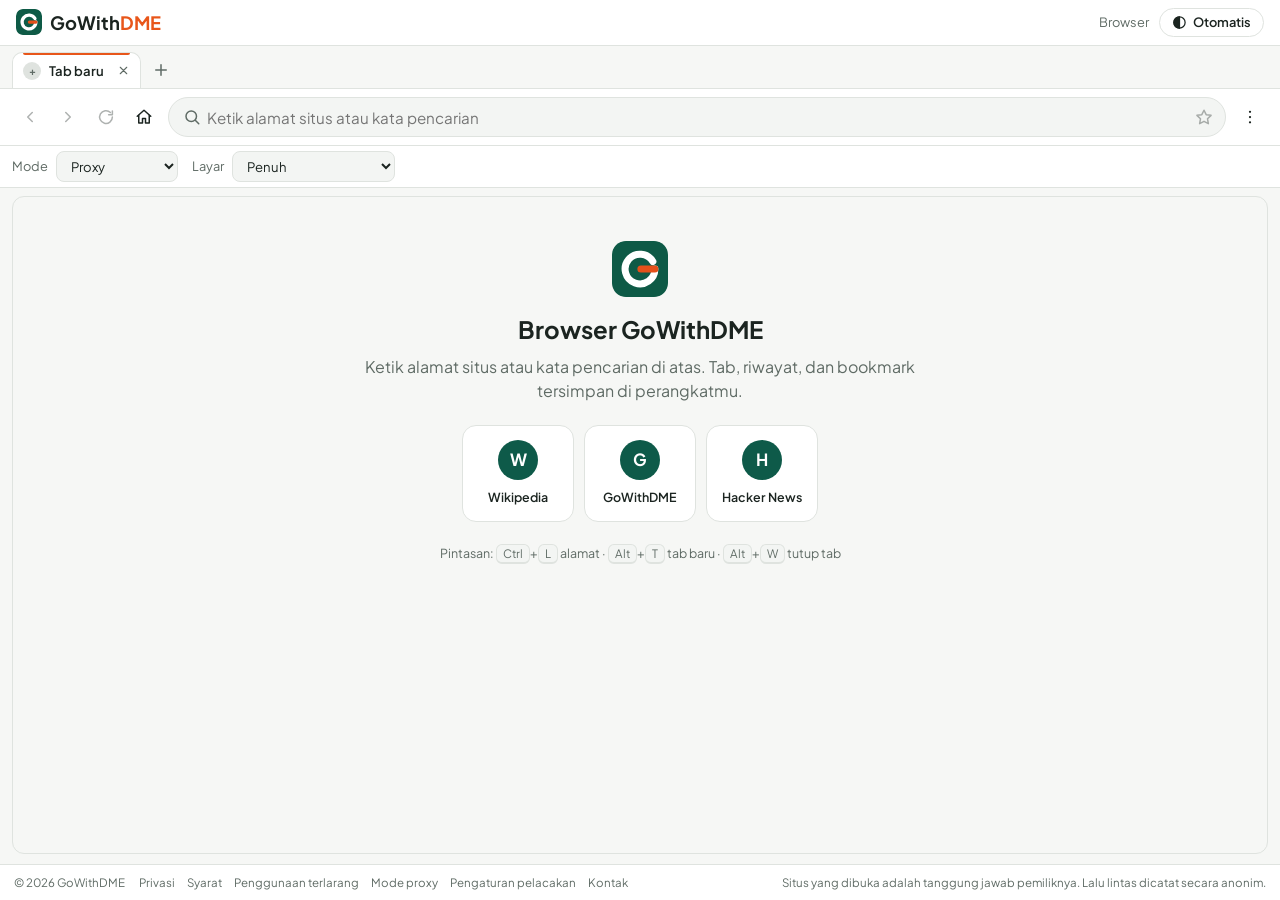
==== commit e70eab25: "Add files via upload" ====
--- a/index.html
+++ b/index.html
@@ -45,6 +45,7 @@
 
 <a class="skip" href="#stage">Lompat ke halaman</a>
 
+<div class="chrome" id="chrome">
 <header class="top">
   <a class="brand" href="https://gowithdme.com/"><img src="assets/favicon.svg" alt="" width="26" height="26">GoWith<span>DME</span></a>
   <span class="tag">Browser</span>
@@ -90,6 +91,8 @@
   </label>
   <span class="info" id="info" role="status" aria-live="polite"></span>
 </div>
+</div>
+
 <div class="load" id="load" hidden role="progressbar" aria-label="Memuat"></div>
 
 <div class="notice" id="notice" hidden role="status">
--- a/css/browser.css
+++ b/css/browser.css
@@ -126,8 +126,8 @@
 .empty h1{font-size:1.5rem;margin:0 0 8px}
 .empty p{margin:0 0 22px;color:var(--muted)}
 .empty p.hint{margin:22px 0 0;font-size:.78rem}
-.dial{display:grid;grid-template-columns:repeat(auto-fill,minmax(104px,1fr));gap:10px}
-.dial button{display:flex;flex-direction:column;align-items:center;gap:8px;padding:14px 6px;background:var(--card);border:1px solid var(--line);border-radius:14px;color:var(--text);font-size:.78rem;font-weight:600;min-width:0;cursor:pointer;transition:transform .12s,border-color .12s,box-shadow .12s}
+.dial{display:flex;flex-wrap:wrap;justify-content:center;gap:10px}
+.dial button{width:112px;display:flex;flex-direction:column;align-items:center;gap:8px;padding:14px 6px;background:var(--card);border:1px solid var(--line);border-radius:14px;color:var(--text);font-size:.78rem;font-weight:600;min-width:0;cursor:pointer;transition:transform .12s,border-color .12s,box-shadow .12s}
 .dial button:hover{border-color:var(--orange);box-shadow:0 4px 14px rgba(0,0,0,.12);transform:translateY(-1px)}
 .dial i{font-style:normal;width:40px;height:40px;border-radius:50%;display:grid;place-items:center;background:var(--green);color:var(--card);font-size:1.05rem;font-weight:700;text-transform:uppercase}
 .dial span{max-width:100%;overflow:hidden;text-overflow:ellipsis;white-space:nowrap}
@@ -152,8 +152,7 @@
   .chip{display:none}
 }
 @media (max-width:700px){
-  .foot .note{display:none}
-  .foot{font-size:.7rem}
+  .foot{display:none}   /* di HP, tautan legal pindah ke menu (bagian Informasi) */
 }
 @media (max-width:640px){
   .top{padding-left:12px;padding-right:12px}
@@ -165,14 +164,16 @@
   .ib{width:34px;height:34px}
   .omni{height:38px;padding-left:10px}
   #home{display:none}
-  .opts{flex-wrap:nowrap;overflow-x:auto;scrollbar-width:none;gap:10px}
-  .opts::-webkit-scrollbar{display:none}
-  .opts label{flex:none}
-  .opts select{max-width:44vw}
+  .opts{flex-wrap:nowrap;gap:10px}
+  .opts label{flex:1 1 0;min-width:0}
+  .opts select{flex:1;min-width:0;width:100%;max-width:none}
   .info{margin-left:0;flex:none;white-space:nowrap}
+  .info:empty{display:none}
   .stage{margin:6px 8px 8px;border-radius:10px}
   .notice{margin:6px 8px 0}
-  .empty{padding-top:28px}
+  .empty{padding-top:28px;padding-left:12px;padding-right:12px}
+  .dial{gap:8px}
+  .dial button{width:92px;padding:12px 4px}
   .empty p.hint{display:none}
 }
 @media (max-width:380px){
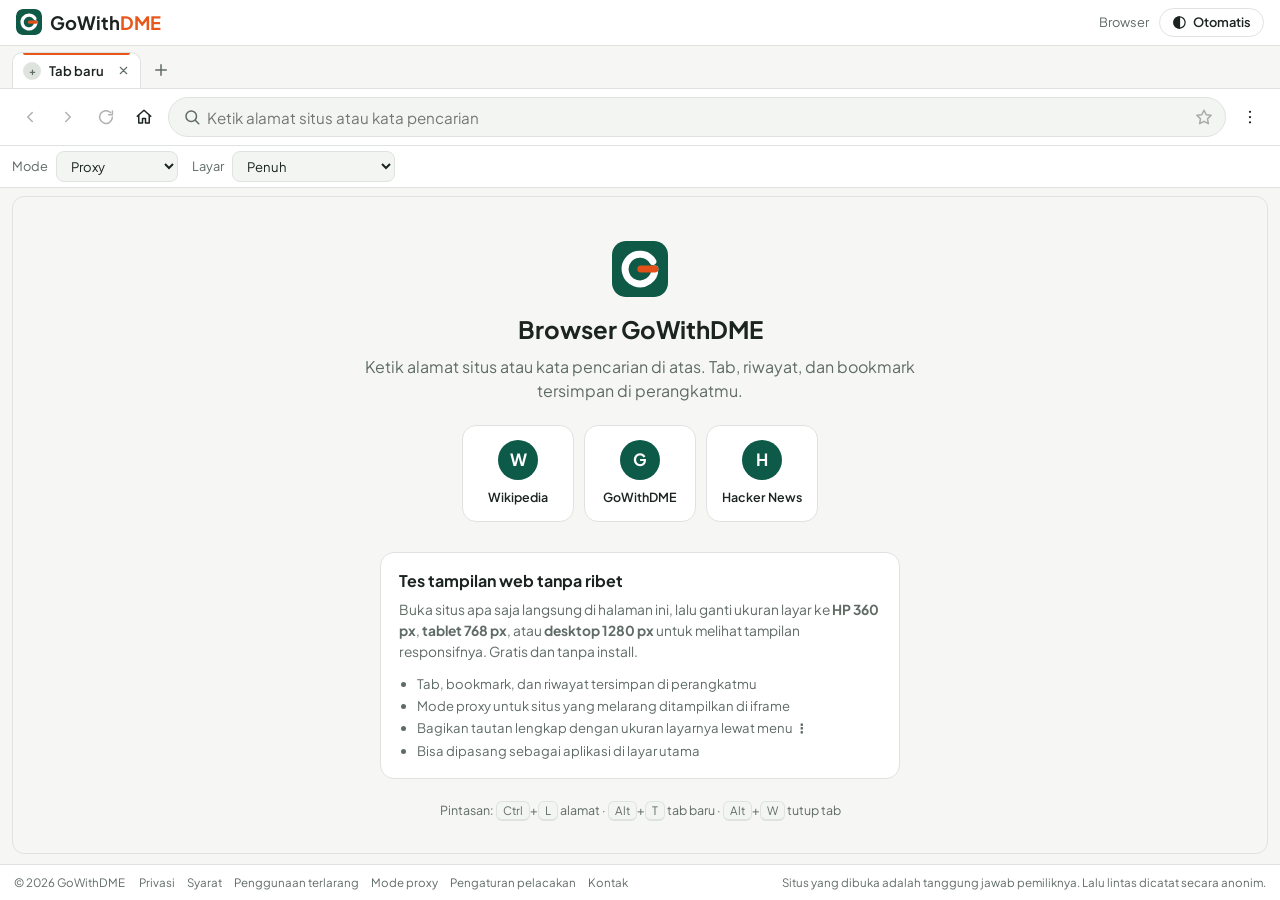
==== commit d94db40f: "Tambah Open Graph, PWA, sitemap, dan tombol bagikan" ====
--- a/index.html
+++ b/index.html
@@ -6,8 +6,29 @@
 <meta name="color-scheme" content="light dark">
 <meta name="theme-color" content="#ffffff" id="themeColor">
 <script>(function(){try{var t=JSON.parse(localStorage.getItem("gwd.theme"))||"auto";var d=t==="dark"||(t==="auto"&&matchMedia("(prefers-color-scheme: dark)").matches);document.documentElement.dataset.theme=d?"dark":"light"}catch(e){}})();</script>
-<title>Browser · GoWithDME</title>
-<meta name="description" content="Buka situs apa saja di dalam halaman: tab, riwayat, bookmark, dan ukuran layar HP, tablet, desktop.">
+<title>Browser Online &amp; Tes Tampilan Web di Layar HP, Tablet, Desktop · GoWithDME</title>
+<meta name="description" content="Browser online gratis tanpa install: buka situs di dalam halaman dengan tab, bookmark, dan riwayat, lalu tes tampilan web di layar HP, tablet, dan desktop.">
+<link rel="canonical" href="https://browser.gowithdme.com/">
+<link rel="manifest" href="manifest.webmanifest">
+<meta name="mobile-web-app-capable" content="yes">
+<meta name="apple-mobile-web-app-capable" content="yes">
+<meta name="apple-mobile-web-app-title" content="GWD Browser">
+<meta name="apple-mobile-web-app-status-bar-style" content="default">
+<meta property="og:type" content="website">
+<meta property="og:site_name" content="GoWithDME">
+<meta property="og:locale" content="id_ID">
+<meta property="og:url" content="https://browser.gowithdme.com/">
+<meta property="og:title" content="Browser GoWithDME: Browser Online &amp; Tes Tampilan Web">
+<meta property="og:description" content="Lihat situs di layar HP, tablet, dan desktop. Gratis, tanpa install.">
+<meta property="og:image" content="https://browser.gowithdme.com/assets/og-image.png">
+<meta property="og:image:width" content="1200">
+<meta property="og:image:height" content="630">
+<meta property="og:image:alt" content="Browser GoWithDME: tes tampilan web di layar HP, tablet, dan desktop">
+<meta name="twitter:card" content="summary_large_image">
+<meta name="twitter:title" content="Browser GoWithDME: Browser Online &amp; Tes Tampilan Web">
+<meta name="twitter:description" content="Lihat situs di layar HP, tablet, dan desktop. Gratis, tanpa install.">
+<meta name="twitter:image" content="https://browser.gowithdme.com/assets/og-image.png">
+<script type="application/ld+json">{"@context":"https://schema.org","@type":"WebApplication","name":"Browser GoWithDME","url":"https://browser.gowithdme.com/","description":"Browser online untuk membuka situs dan tes tampilan web di layar HP, tablet, dan desktop.","applicationCategory":"UtilitiesApplication","operatingSystem":"Any","inLanguage":"id","isAccessibleForFree":true,"offers":{"@type":"Offer","price":"0","priceCurrency":"IDR"},"publisher":{"@type":"Organization","name":"GoWithDME","url":"https://gowithdme.com/"}}</script>
 <link rel="icon" href="assets/favicon.svg" type="image/svg+xml">
 <link rel="icon" href="assets/favicon-32.png" sizes="32x32" type="image/png">
 <link rel="icon" href="assets/favicon.ico" sizes="any">
@@ -114,6 +135,16 @@
     <h1>Browser GoWithDME</h1>
     <p>Ketik alamat situs atau kata pencarian di atas. Tab, riwayat, dan bookmark tersimpan di perangkatmu.</p>
     <div class="dial" id="dial"></div>
+    <section class="about" aria-labelledby="aboutH">
+      <h2 id="aboutH">Tes tampilan web tanpa ribet</h2>
+      <p>Buka situs apa saja langsung di halaman ini, lalu ganti ukuran layar ke <strong>HP 360 px</strong>, <strong>tablet 768 px</strong>, atau <strong>desktop 1280 px</strong> untuk melihat tampilan responsifnya. Gratis dan tanpa install.</p>
+      <ul>
+        <li>Tab, bookmark, dan riwayat tersimpan di perangkatmu</li>
+        <li>Mode proxy untuk situs yang melarang ditampilkan di iframe</li>
+        <li>Bagikan tautan lengkap dengan ukuran layarnya lewat menu <strong>⋮</strong></li>
+        <li>Bisa dipasang sebagai aplikasi di layar utama</li>
+      </ul>
+    </section>
     <p class="hint">Pintasan: <kbd>Ctrl</kbd>+<kbd>L</kbd> alamat · <kbd>Alt</kbd>+<kbd>T</kbd> tab baru · <kbd>Alt</kbd>+<kbd>W</kbd> tutup tab</p>
   </div>
 </main>
@@ -136,6 +167,7 @@
 <script src="js/config.js"></script>
 <script src="js/track.js"></script>
 <script src="js/moderasi.js"></script>
+<script src="js/pwa.js"></script>
 <script src="js/browser.js"></script>
 </body>
 </html>
--- a/css/browser.css
+++ b/css/browser.css
@@ -19,7 +19,9 @@
 .skip{position:absolute;left:-999px;top:0;z-index:100;padding:8px 14px;background:var(--text);color:var(--card);border-radius:0 0 8px 0}
 .skip:focus{left:0}
 
-/* ---------- header ---------- */
+/* ---------- header (bisa menghilang saat scroll di HP, lihat setChrome di browser.js) ---------- */
+.chrome{flex:none;position:relative;z-index:25;transition:margin-top .22s ease}
+
 .top{flex:none;gap:10px;padding:calc(8px + env(safe-area-inset-top)) 16px 8px}
 .top .tag{margin-left:auto;font-size:.8rem}
 .brand{display:inline-flex;align-items:center}
@@ -126,6 +128,11 @@
 .empty h1{font-size:1.5rem;margin:0 0 8px}
 .empty p{margin:0 0 22px;color:var(--muted)}
 .empty p.hint{margin:22px 0 0;font-size:.78rem}
+.about{margin:30px auto 0;max-width:520px;text-align:left;padding:16px 18px;border:1px solid var(--line);border-radius:14px;background:var(--card)}
+.about h2{font-size:1rem;margin:0 0 6px}
+.about p{margin:0 0 10px;font-size:.86rem;line-height:1.55}
+.about ul{margin:0;padding-left:18px;color:var(--muted);font-size:.82rem;line-height:1.7}
+
 .dial{display:flex;flex-wrap:wrap;justify-content:center;gap:10px}
 .dial button{width:112px;display:flex;flex-direction:column;align-items:center;gap:8px;padding:14px 6px;background:var(--card);border:1px solid var(--line);border-radius:14px;color:var(--text);font-size:.78rem;font-weight:600;min-width:0;cursor:pointer;transition:transform .12s,border-color .12s,box-shadow .12s}
 .dial button:hover{border-color:var(--orange);box-shadow:0 4px 14px rgba(0,0,0,.12);transform:translateY(-1px)}
@@ -137,7 +144,7 @@
 .exitFocus{position:fixed;right:12px;bottom:calc(12px + env(safe-area-inset-bottom));z-index:50;padding:9px 14px;background:var(--text);color:var(--card);border:0;border-radius:999px;font-size:.8rem;font-weight:600;opacity:.85;cursor:pointer}
 .exitFocus:hover{opacity:1}
 
-body.focus .top,body.focus .tabs,body.focus .bar,body.focus .load,body.focus .notice,body.focus .foot{display:none!important}
+body.focus .chrome,body.focus .top,body.focus .tabs,body.focus .bar,body.focus .load,body.focus .notice,body.focus .foot{display:none!important}
 body.focus .stage{margin:0;border:0;border-radius:0}
 
 /* ---------- footer ---------- */
